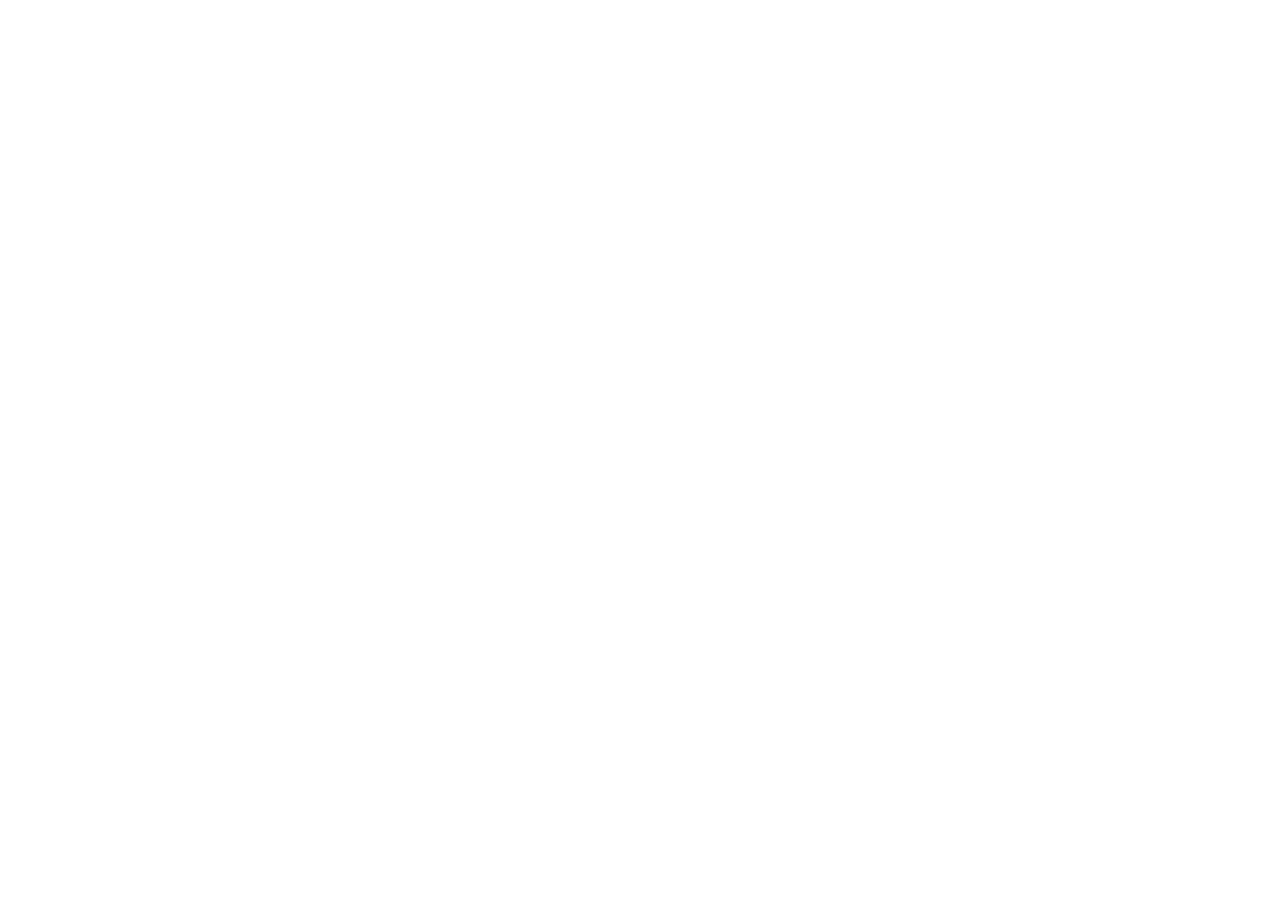
==== game.html @ b88069c5 "add files to remote" ====
<!DOCTYPE html>
<html lang="en">
    <head>
        <meta name="author" content="Me">
        <meta name="description" content="Game game game">
        <meta charset="UTF-8">
        <link rel="stylesheet" href="script.js">
        <title>Game Boring</title>
    </head>
    <body>
        <script>
            
        </script>
    </body>
</html>
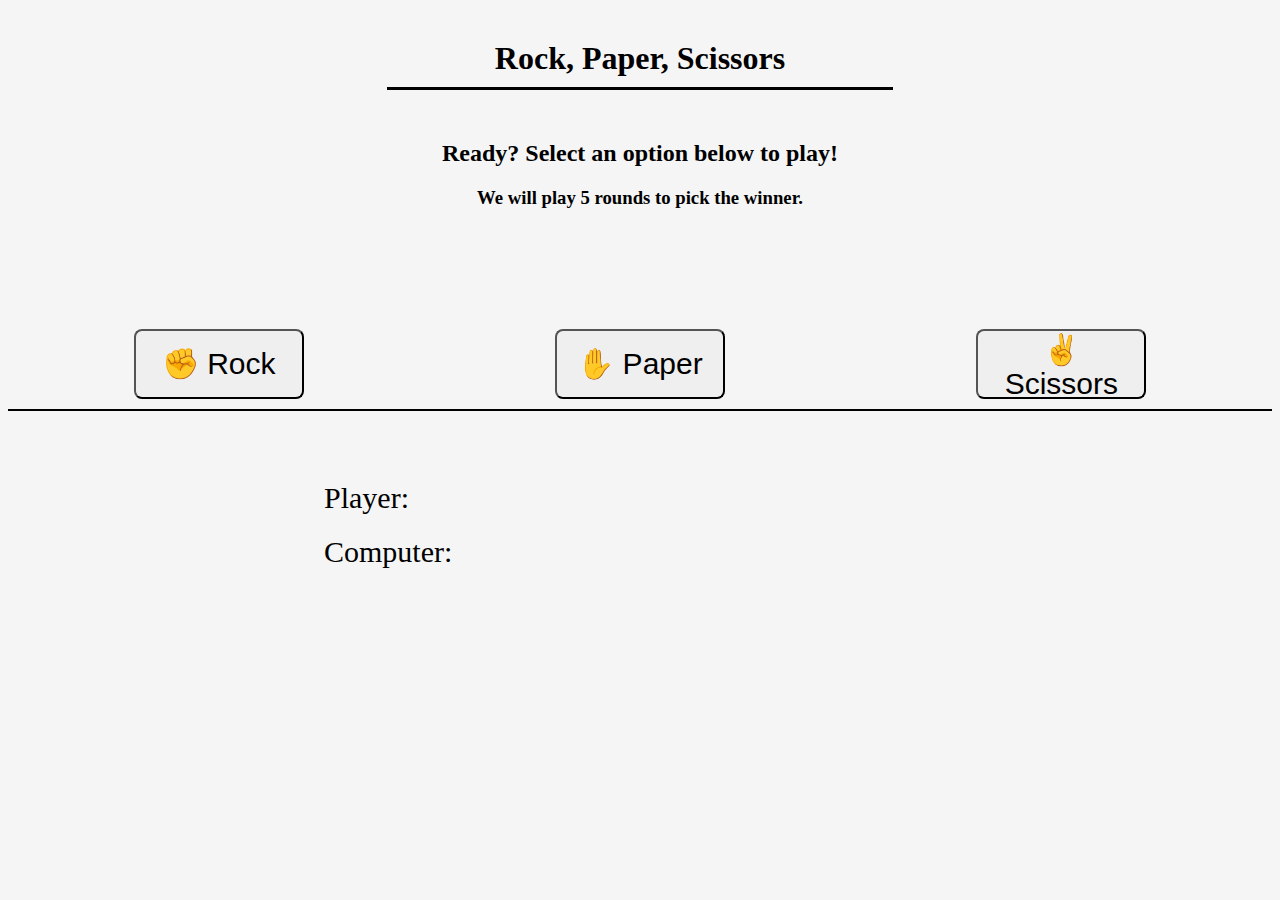
==== commit 1fd08f89: "add code for the game" ====
--- a/game.html
+++ b/game.html
@@ -4,12 +4,33 @@
         <meta name="author" content="Me">
         <meta name="description" content="Game game game">
         <meta charset="UTF-8">
-        <link rel="stylesheet" href="script.js">
+        <link rel="stylesheet" href="styles.css">
         <title>Game Boring</title>
     </head>
     <body>
-        <script>
-            
-        </script>
+        <h1 id="myHeading">Rock, Paper, Scissors</h1>
+        <div class="intro">
+            <h2>Ready? Select an option below to play!</h2>
+            <h3>We will play 5 rounds to pick the winner.</h3>
+        </div>    
+        <div class="buttons">
+            <button class="btn" id="rockBtn">
+                <div class="icon">✊ Rock</div>
+            </button>
+            <button class="btn" id="paperBtn">
+                <div class="icon">✋ Paper</div>
+            </button>
+            <button class="btn" id="scissorsBtn">
+                <div class="icon">✌️ Scissors</div>
+            </button>
+        </div>
+        <div class="tally">
+            <div id="userTally">Player: </div>
+            <div id="computerTally">Computer: </div>
+        </div>
+        <div>
+            <div id="finalTally">Result: </div>
+        </div>
+        <script src="script.js"></script>
     </body>
 </html>--- a/styles.css
+++ b/styles.css
@@ -0,0 +1,60 @@
+body {
+    background-color: whitesmoke;
+    color: black;
+}
+
+#myHeading {
+    color: black;
+    font-family:serif 'Courier New', Courier, monospace;
+    border-bottom: 3px solid;
+    padding: 10px;
+    margin-top: 30px;
+    margin-bottom: 30px;
+    margin-left: 30%;
+    margin-right: 30%;
+    text-align: center;
+}
+
+.intro {
+    font-family:serif 'Courier New', Courier, monospace;
+    text-align: center;
+    margin-top: 50px;
+    margin-bottom: 100px;
+}
+
+.buttons {
+    display: flex;
+    justify-content: space-around;
+    border-bottom: 2px solid black;
+    padding-top: 10px;
+    padding-bottom: 10px;
+}
+
+.btn {
+    border-radius: 8px;
+    border-color: black;
+    width: 170px;
+    height: 70px;
+    margin-top: 10px;
+}
+
+.icon {
+    font-size: 30px;
+}
+
+.tally {
+    display: flex;
+    font-size: 30px;
+    margin-top: 70px;
+    margin-left: 25%;
+    flex-direction: column;
+    justify-content: space-evenly;
+    gap: 20px;
+}
+
+#finalTally {
+    display: none;
+    margin-left: 25%;
+    font-size: 30px;
+    margin-top: 20px;
+}
